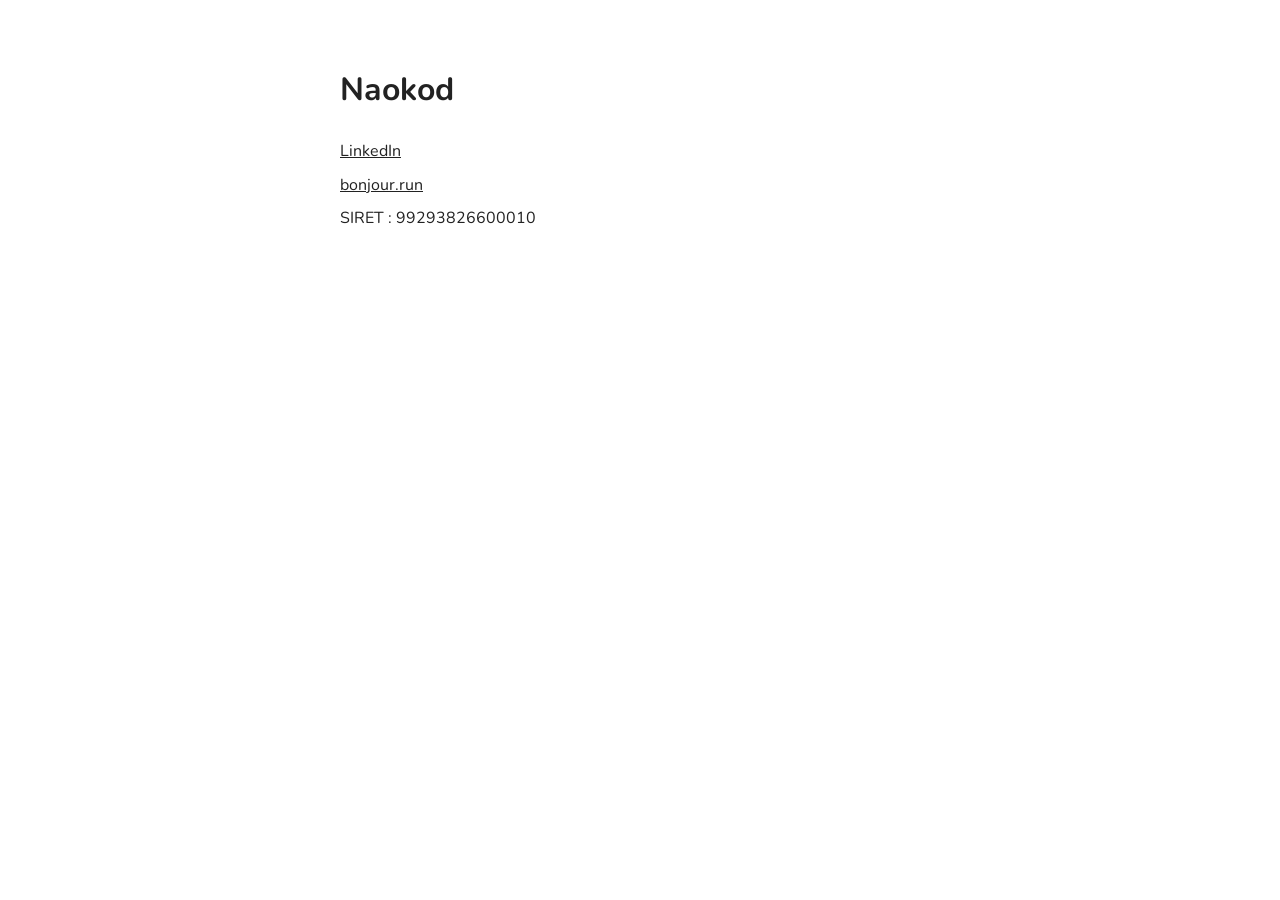
==== index.html @ f5344736 "Initial commit" ====
<!DOCTYPE html>
<html lang="fr">
<head>
<meta charset="UTF-8">
<meta name="viewport" content="width=device-width, initial-scale=1.0">
<title>Naokod</title>
<link rel="preconnect" href="https://fonts.googleapis.com">
<link rel="preconnect" href="https://fonts.gstatic.com" crossorigin>
<link href="https://fonts.googleapis.com/css2?family=Nunito:wght@400;700&display=swap" rel="stylesheet">
<style>
  body {
    font-family: 'Nunito', sans-serif;
    max-width: 600px;
    margin: 4rem auto;
    padding: 0 1.5rem;
    line-height: 1.6;
    color: #222;
  }
  h1 {
    font-weight: 700;
    margin-bottom: 1.5rem;
  }
  ul {
    list-style: none;
    padding: 0;
  }
  li {
    margin: 0.5rem 0;
  }
  a {
    color: #222;
  }
</style>
</head>
<body>
<h1>Naokod</h1>
<ul>
  <li><a href="https://www.linkedin.com/in/francoislequemener/">LinkedIn</a></li>
  <li><a href="https://bonjour.run">bonjour.run</a></li>
  <li>SIRET : 99293826600010</li>
</ul>
</body>
</html>
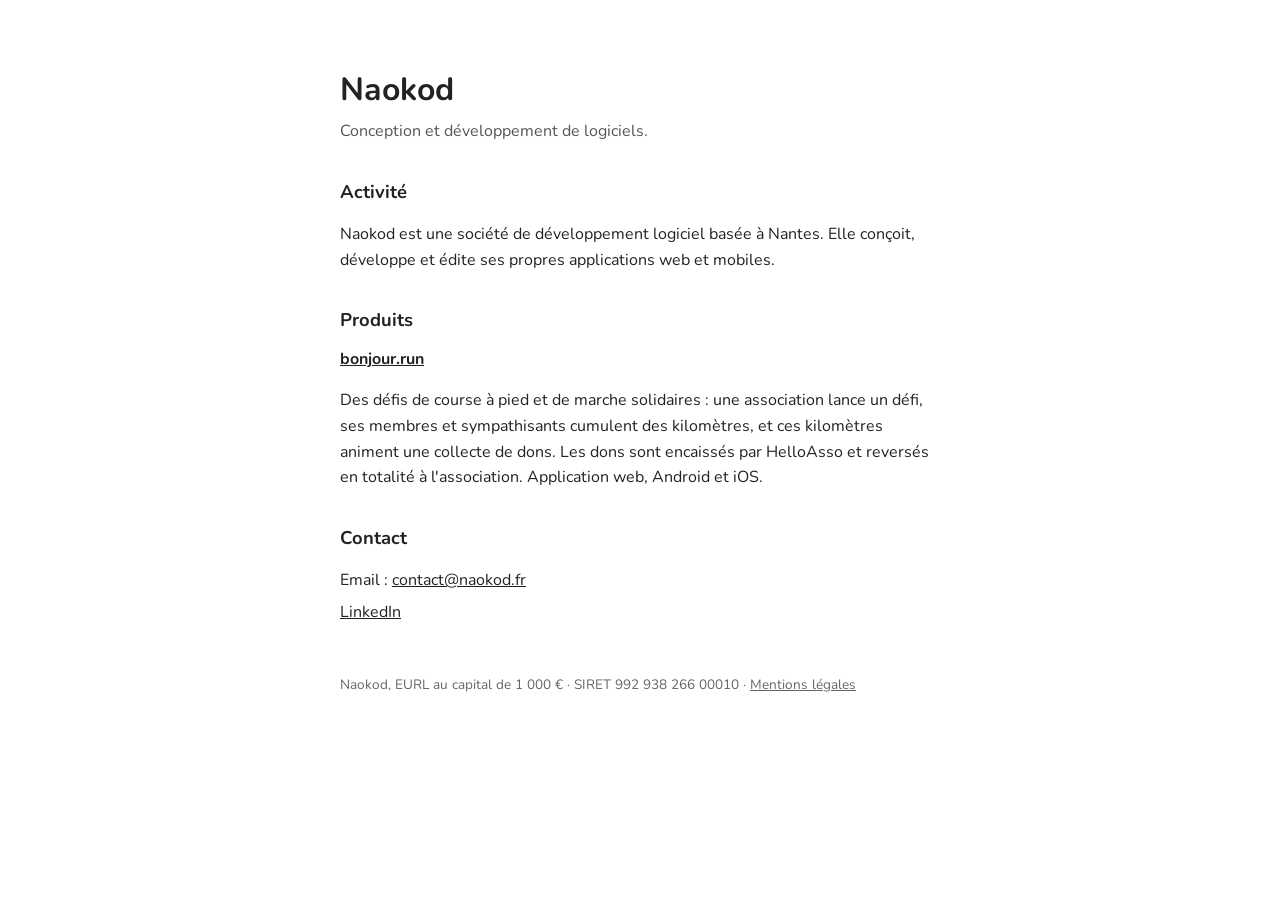
==== commit c692a7a3: "Refonte de la page d'accueil et ajout des mentions légales - Présentation de l'activité et de bonjou" ====
--- a/index.html
+++ b/index.html
@@ -4,40 +4,44 @@
 <meta charset="UTF-8">
 <meta name="viewport" content="width=device-width, initial-scale=1.0">
 <title>Naokod</title>
+<meta name="description" content="Naokod conçoit et développe des logiciels. Éditeur de bonjour.run, des défis de course et de marche solidaires au profit des associations.">
 <link rel="preconnect" href="https://fonts.googleapis.com">
 <link rel="preconnect" href="https://fonts.gstatic.com" crossorigin>
 <link href="https://fonts.googleapis.com/css2?family=Nunito:wght@400;700&display=swap" rel="stylesheet">
-<style>
-  body {
-    font-family: 'Nunito', sans-serif;
-    max-width: 600px;
-    margin: 4rem auto;
-    padding: 0 1.5rem;
-    line-height: 1.6;
-    color: #222;
-  }
-  h1 {
-    font-weight: 700;
-    margin-bottom: 1.5rem;
-  }
-  ul {
-    list-style: none;
-    padding: 0;
-  }
-  li {
-    margin: 0.5rem 0;
-  }
-  a {
-    color: #222;
-  }
-</style>
+<link rel="stylesheet" href="style.css">
 </head>
 <body>
-<h1>Naokod</h1>
-<ul>
-  <li><a href="https://www.linkedin.com/in/francoislequemener/">LinkedIn</a></li>
-  <li><a href="https://bonjour.run">bonjour.run</a></li>
-  <li>SIRET : 99293826600010</li>
-</ul>
+<header>
+  <h1>Naokod</h1>
+  <p class="lead">Conception et développement de logiciels.</p>
+</header>
+
+<main>
+  <section>
+    <h2>Activité</h2>
+    <p>Naokod est une société de développement logiciel basée à Nantes. Elle conçoit, développe et édite ses propres applications web et mobiles.</p>
+  </section>
+
+  <section>
+    <h2>Produits</h2>
+    <h3><a href="https://bonjour.run">bonjour.run</a></h3>
+    <p>Des défis de course à pied et de marche solidaires : une association lance un défi, ses membres et sympathisants cumulent des kilomètres, et ces kilomètres animent une collecte de dons. Les dons sont encaissés par HelloAsso et reversés en totalité à l'association. Application web, Android et iOS.</p>
+  </section>
+
+  <section>
+    <h2>Contact</h2>
+    <ul>
+      <li>Email : <span class="obf" data-v="cmYuZG9rb2FuQHRjYXRub2M=" data-link="mailto"></span></li>
+      <li><a href="https://www.linkedin.com/in/francoislequemener/">LinkedIn</a></li>
+    </ul>
+  </section>
+</main>
+
+<footer>
+  <p>Naokod, EURL au capital de 1 000 € · SIRET 992 938 266 00010 · <a href="mentions-legales.html">Mentions légales</a></p>
+</footer>
+
+<noscript><style>.obf::after{content:"(activez JavaScript pour l'afficher)"}</style></noscript>
+<script src="obf.js"></script>
 </body>
 </html>
--- a/style.css
+++ b/style.css
@@ -0,0 +1,18 @@
+body {
+  font-family: 'Nunito', sans-serif;
+  max-width: 600px;
+  margin: 4rem auto;
+  padding: 0 1.5rem;
+  line-height: 1.6;
+  color: #222;
+  background: #fff;
+}
+h1 { font-weight: 700; margin-bottom: 0.25rem; }
+h2 { font-size: 1.15rem; margin: 2rem 0 0.5rem; }
+h3 { font-size: 1rem; margin: 0.75rem 0 0.25rem; }
+.lead { margin-top: 0; color: #555; }
+ul { list-style: none; padding: 0; }
+li { margin: 0.4rem 0; }
+a { color: #222; }
+footer { margin-top: 3rem; font-size: 0.85rem; color: #666; }
+footer a { color: #666; }
